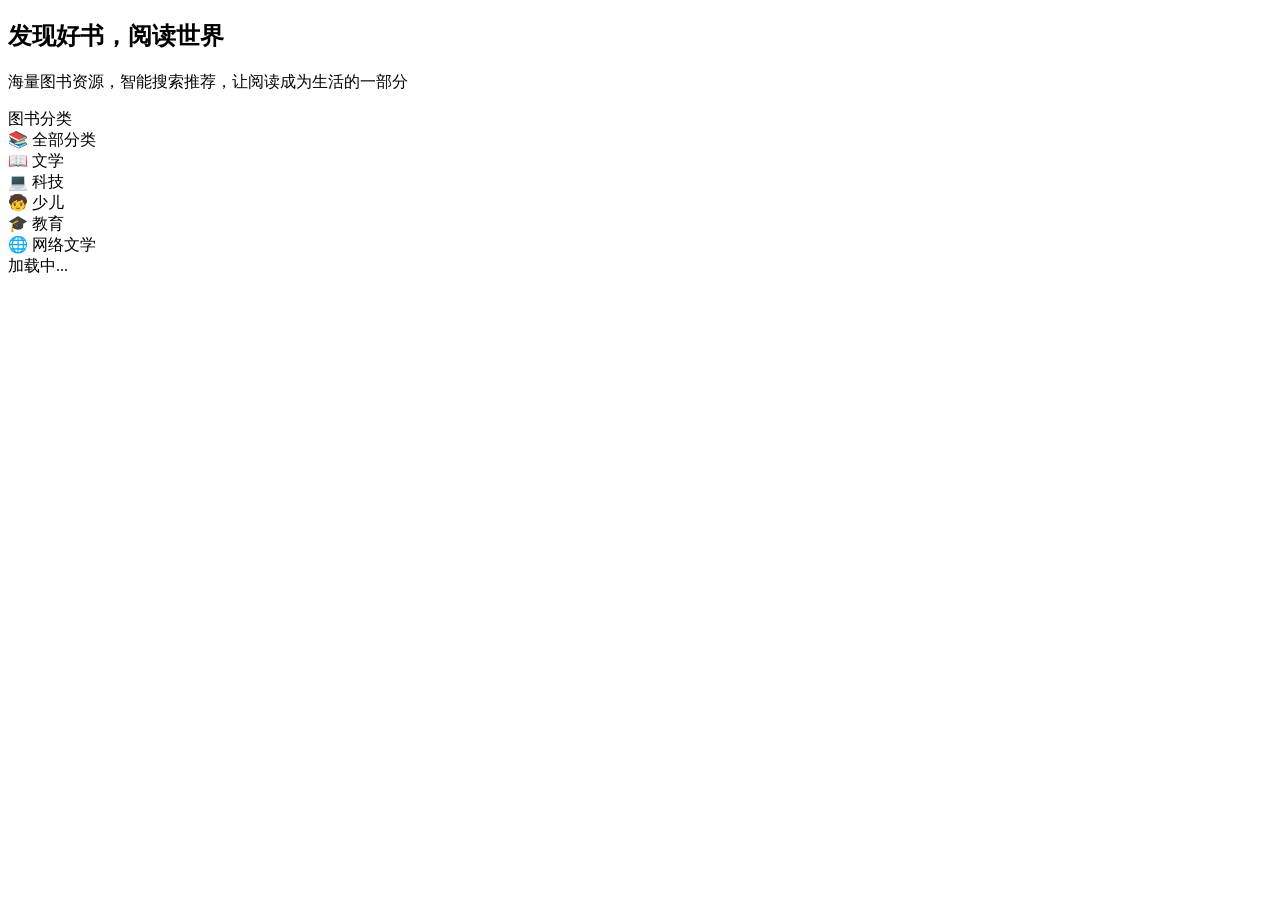
==== frontend/index.html @ d515b59f "feat: add frontend" ====
<!DOCTYPE html>
<html lang="zh-CN">
<head>
    <meta charset="UTF-8" />
    <meta name="viewport" content="width=device-width, initial-scale=1.0" />
    <title>CloudBook 云书房 - 发现好书，阅读世界</title>
    <link rel="stylesheet" href="/css/common.css" />
    <link rel="stylesheet" href="/css/components.css" />
    <link rel="stylesheet" href="/css/layout.css" />
    <link rel="stylesheet" href="/css/pages/home.css" />
</head>
<body>
    <div id="header"></div>

    <div class="home-banner">
        <div class="container">
            <h2>发现好书，阅读世界</h2>
            <p>海量图书资源，智能搜索推荐，让阅读成为生活的一部分</p>
        </div>
    </div>

    <div class="main-content">
        <div class="container">
            <div class="page-layout">
                <aside class="sidebar">
                    <div class="sidebar-title">图书分类</div>
                    <div class="category-list">
                        <div class="category-item active" data-category-id="0">
                            <span class="cat-icon">📚</span> 全部分类
                        </div>
                        <div class="category-item" data-category-id="1">
                            <span class="cat-icon">📖</span> 文学
                        </div>
                        <div class="category-item" data-category-id="2">
                            <span class="cat-icon">💻</span> 科技
                        </div>
                        <div class="category-item" data-category-id="3">
                            <span class="cat-icon">🧒</span> 少儿
                        </div>
                        <div class="category-item" data-category-id="4">
                            <span class="cat-icon">🎓</span> 教育
                        </div>
                        <div class="category-item" data-category-id="5">
                            <span class="cat-icon">🌐</span> 网络文学
                        </div>
                    </div>
                </aside>

                <div class="content-area">
                    <div class="book-grid" id="book-list">
                        <div class="loading-inline" style="grid-column:1/-1;">加载中...</div>
                    </div>
                    <div id="pagination-container"></div>
                </div>
            </div>
        </div>
    </div>

    <div id="footer"></div>

    <script src="/js/core/config.js"></script>
    <script src="/js/core/utils.js"></script>
    <script src="/js/core/api.js"></script>
    <script src="/js/modules/auth.js"></script>
    <script src="/js/modules/books.js"></script>
    <script src="/js/modules/cart.js"></script>
    <script src="/js/components/header.js"></script>
    <script src="/js/components/footer.js"></script>
    <script src="/js/components/pagination.js"></script>
    <script src="/js/components/modal.js"></script>
    <script src="/js/components/loading.js"></script>
    <script src="/js/app.js"></script>
</body>
</html>
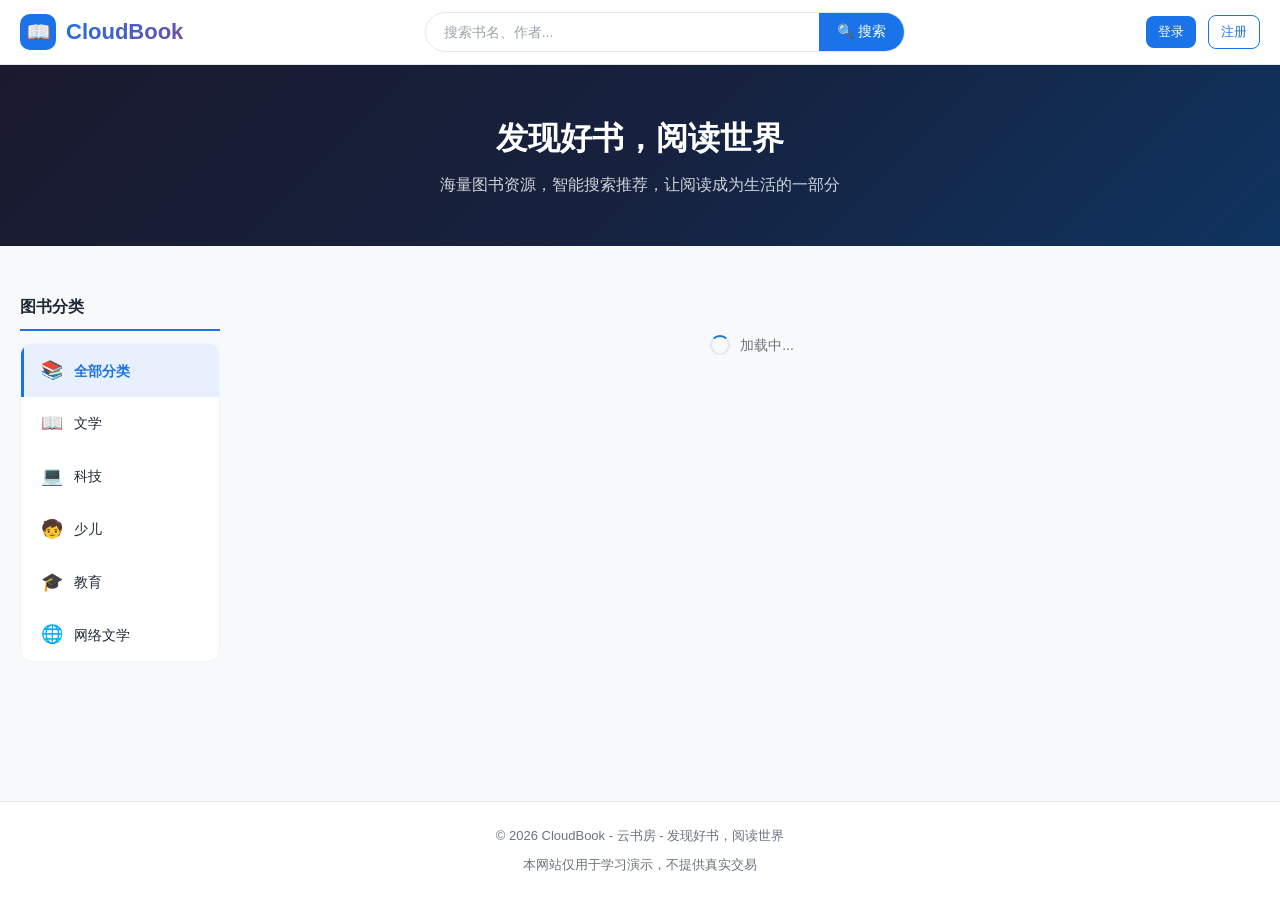
==== commit 9b73e9f4: "bug fix" ====
--- a/frontend/index.html
+++ b/frontend/index.html
@@ -4,10 +4,10 @@
     <meta charset="UTF-8" />
     <meta name="viewport" content="width=device-width, initial-scale=1.0" />
     <title>CloudBook 云书房 - 发现好书，阅读世界</title>
-    <link rel="stylesheet" href="/css/common.css" />
-    <link rel="stylesheet" href="/css/components.css" />
-    <link rel="stylesheet" href="/css/layout.css" />
-    <link rel="stylesheet" href="/css/pages/home.css" />
+    <link rel="stylesheet" href="./css/common.css" />
+    <link rel="stylesheet" href="./css/components.css" />
+    <link rel="stylesheet" href="./css/layout.css" />
+    <link rel="stylesheet" href="./css/pages/home.css" />
 </head>
 <body>
     <div id="header"></div>
@@ -58,17 +58,17 @@
 
     <div id="footer"></div>
 
-    <script src="/js/core/config.js"></script>
-    <script src="/js/core/utils.js"></script>
-    <script src="/js/core/api.js"></script>
-    <script src="/js/modules/auth.js"></script>
-    <script src="/js/modules/books.js"></script>
-    <script src="/js/modules/cart.js"></script>
-    <script src="/js/components/header.js"></script>
-    <script src="/js/components/footer.js"></script>
-    <script src="/js/components/pagination.js"></script>
-    <script src="/js/components/modal.js"></script>
-    <script src="/js/components/loading.js"></script>
-    <script src="/js/app.js"></script>
+    <script src="./js/core/config.js"></script>
+    <script src="./js/core/utils.js"></script>
+    <script src="./js/core/api.js"></script>
+    <script src="./js/modules/auth.js"></script>
+    <script src="./js/modules/books.js"></script>
+    <script src="./js/modules/cart.js"></script>
+    <script src="./js/components/header.js"></script>
+    <script src="./js/components/footer.js"></script>
+    <script src="./js/components/pagination.js"></script>
+    <script src="./js/components/modal.js"></script>
+    <script src="./js/components/loading.js"></script>
+    <script src="./js/app.js"></script>
 </body>
 </html>
--- a/frontend/css/common.css
+++ b/frontend/css/common.css
@@ -0,0 +1,206 @@
+/**
+ * 全局公共样式 - Z-Library 风格
+ */
+
+/* ===== CSS 变量 ===== */
+:root {
+    --primary: #1a73e8;
+    --primary-hover: #1557b0;
+    --primary-light: #e8f0fe;
+    --bg: #f8f9fb;
+    --bg-white: #ffffff;
+    --bg-dark: #1a1a2e;
+    --text: #1f2937;
+    --text-secondary: #6b7280;
+    --text-light: #9ca3af;
+    --border: #e5e7eb;
+    --border-light: #f3f4f6;
+    --danger: #ef4444;
+    --danger-hover: #dc2626;
+    --success: #10b981;
+    --warning: #f59e0b;
+    --shadow-sm: 0 1px 2px rgba(0,0,0,0.05);
+    --shadow: 0 1px 3px rgba(0,0,0,0.1), 0 1px 2px rgba(0,0,0,0.06);
+    --shadow-md: 0 4px 6px rgba(0,0,0,0.07), 0 2px 4px rgba(0,0,0,0.06);
+    --shadow-lg: 0 10px 25px rgba(0,0,0,0.1);
+    --radius: 8px;
+    --radius-lg: 12px;
+    --radius-full: 9999px;
+    --transition: 0.2s ease;
+    --max-width: 1280px;
+}
+
+/* ===== 重置样式 ===== */
+*, *::before, *::after {
+    margin: 0;
+    padding: 0;
+    box-sizing: border-box;
+}
+
+html {
+    font-size: 16px;
+    scroll-behavior: smooth;
+}
+
+body {
+    font-family: -apple-system, BlinkMacSystemFont, 'Segoe UI', 'PingFang SC', 'Microsoft YaHei', sans-serif;
+    color: var(--text);
+    background: var(--bg);
+    line-height: 1.6;
+    min-height: 100vh;
+    display: flex;
+    flex-direction: column;
+}
+
+a {
+    color: var(--primary);
+    text-decoration: none;
+    transition: color var(--transition);
+}
+
+a:hover {
+    color: var(--primary-hover);
+}
+
+img {
+    max-width: 100%;
+    height: auto;
+    display: block;
+}
+
+ul, ol {
+    list-style: none;
+}
+
+input, button, select, textarea {
+    font-family: inherit;
+    font-size: inherit;
+    outline: none;
+}
+
+button {
+    cursor: pointer;
+    border: none;
+    background: none;
+}
+
+/* ===== 通用类 ===== */
+.container {
+    max-width: var(--max-width);
+    margin: 0 auto;
+    padding: 0 20px;
+    width: 100%;
+}
+
+.flex {
+    display: flex;
+}
+
+.flex-col {
+    display: flex;
+    flex-direction: column;
+}
+
+.flex-center {
+    display: flex;
+    align-items: center;
+    justify-content: center;
+}
+
+.flex-between {
+    display: flex;
+    align-items: center;
+    justify-content: space-between;
+}
+
+.text-center {
+    text-align: center;
+}
+
+.text-right {
+    text-align: right;
+}
+
+.text-muted {
+    color: var(--text-secondary);
+}
+
+.text-danger {
+    color: var(--danger);
+}
+
+.text-success {
+    color: var(--success);
+}
+
+.font-bold {
+    font-weight: 600;
+}
+
+.mt-1 { margin-top: 0.5rem; }
+.mt-2 { margin-top: 1rem; }
+.mt-3 { margin-top: 1.5rem; }
+.mt-4 { margin-top: 2rem; }
+.mb-1 { margin-bottom: 0.5rem; }
+.mb-2 { margin-bottom: 1rem; }
+.mb-3 { margin-bottom: 1.5rem; }
+.mb-4 { margin-bottom: 2rem; }
+.mr-1 { margin-right: 0.5rem; }
+.mr-2 { margin-right: 1rem; }
+.ml-1 { margin-left: 0.5rem; }
+.ml-2 { margin-left: 1rem; }
+
+/* ===== 动画 ===== */
+@keyframes slideIn {
+    from { transform: translateX(100%); opacity: 0; }
+    to { transform: translateX(0); opacity: 1; }
+}
+
+@keyframes fadeIn {
+    from { opacity: 0; }
+    to { opacity: 1; }
+}
+
+@keyframes spin {
+    to { transform: rotate(360deg); }
+}
+
+@keyframes pulse {
+    0%, 100% { opacity: 1; }
+    50% { opacity: 0.5; }
+}
+
+/* ===== 滚动条 ===== */
+::-webkit-scrollbar {
+    width: 6px;
+    height: 6px;
+}
+
+::-webkit-scrollbar-track {
+    background: var(--border-light);
+}
+
+::-webkit-scrollbar-thumb {
+    background: #c1c1c1;
+    border-radius: 3px;
+}
+
+::-webkit-scrollbar-thumb:hover {
+    background: #a1a1a1;
+}
+
+/* ===== 主内容区域 ===== */
+.main-content {
+    flex: 1;
+    padding: 24px 0;
+}
+
+/* ===== 响应式 ===== */
+@media (max-width: 768px) {
+    .container {
+        padding: 0 12px;
+    }
+    .main-content {
+        padding: 16px 0;
+    }
+}
--- a/frontend/css/components.css
+++ b/frontend/css/components.css
@@ -0,0 +1,591 @@
+/**
+ * 组件样式 - Z-Library 风格
+ */
+
+/* ===== 按钮 ===== */
+.btn {
+    display: inline-flex;
+    align-items: center;
+    justify-content: center;
+    gap: 6px;
+    padding: 10px 20px;
+    border-radius: var(--radius);
+    font-size: 14px;
+    font-weight: 500;
+    transition: all var(--transition);
+    white-space: nowrap;
+    user-select: none;
+}
+
+.btn-primary {
+    background: var(--primary);
+    color: #fff;
+}
+
+.btn-primary:hover {
+    background: var(--primary-hover);
+    box-shadow: var(--shadow-md);
+}
+
+.btn-secondary {
+    background: var(--bg);
+    color: var(--text);
+    border: 1px solid var(--border);
+}
+
+.btn-secondary:hover {
+    background: var(--border-light);
+}
+
+.btn-danger {
+    background: var(--danger);
+    color: #fff;
+}
+
+.btn-danger:hover {
+    background: var(--danger-hover);
+}
+
+.btn-outline {
+    background: transparent;
+    color: var(--primary);
+    border: 1px solid var(--primary);
+}
+
+.btn-outline:hover {
+    background: var(--primary-light);
+}
+
+.btn-sm {
+    padding: 6px 12px;
+    font-size: 13px;
+}
+
+.btn-lg {
+    padding: 14px 28px;
+    font-size: 16px;
+}
+
+.btn-block {
+    width: 100%;
+}
+
+.btn:disabled {
+    opacity: 0.5;
+    cursor: not-allowed;
+}
+
+/* ===== 图书卡片 ===== */
+.book-card {
+    background: var(--bg-white);
+    border-radius: var(--radius-lg);
+    overflow: hidden;
+    transition: all var(--transition);
+    cursor: pointer;
+    border: 1px solid var(--border-light);
+    position: relative;
+}
+
+.book-card:hover {
+    transform: translateY(-4px);
+    box-shadow: var(--shadow-lg);
+    border-color: var(--primary);
+}
+
+.book-card .book-cover {
+    position: relative;
+    width: 100%;
+    padding-top: 130%;
+    background: linear-gradient(135deg, #667eea 0%, #764ba2 100%);
+    overflow: hidden;
+}
+
+.book-card .book-cover img {
+    position: absolute;
+    top: 0;
+    left: 0;
+    width: 100%;
+    height: 100%;
+    object-fit: cover;
+    transition: transform 0.4s ease;
+}
+
+.book-card:hover .book-cover img {
+    transform: scale(1.05);
+}
+
+.book-card .book-cover .cover-placeholder {
+    position: absolute;
+    top: 0;
+    left: 0;
+    width: 100%;
+    height: 100%;
+    display: flex;
+    align-items: center;
+    justify-content: center;
+    font-size: 48px;
+    color: rgba(255,255,255,0.6);
+    background: linear-gradient(135deg, #667eea 0%, #764ba2 100%);
+}
+
+.book-card .book-info {
+    padding: 14px;
+}
+
+.book-card .book-title {
+    font-size: 15px;
+    font-weight: 600;
+    color: var(--text);
+    margin-bottom: 6px;
+    display: -webkit-box;
+    -webkit-line-clamp: 2;
+    -webkit-box-orient: vertical;
+    overflow: hidden;
+    line-height: 1.4;
+    min-height: 42px;
+}
+
+.book-card .book-author {
+    font-size: 13px;
+    color: var(--text-secondary);
+    margin-bottom: 8px;
+    display: -webkit-box;
+    -webkit-line-clamp: 1;
+    -webkit-box-orient: vertical;
+    overflow: hidden;
+}
+
+.book-card .book-footer {
+    display: flex;
+    align-items: center;
+    justify-content: space-between;
+}
+
+.book-card .book-price {
+    font-size: 18px;
+    font-weight: 700;
+    color: #e74c3c;
+}
+
+.book-card .book-price .unit {
+    font-size: 13px;
+    font-weight: 500;
+}
+
+.book-card .book-stock {
+    font-size: 12px;
+    color: var(--text-light);
+}
+
+.book-card .book-category-tag {
+    position: absolute;
+    top: 10px;
+    left: 10px;
+    background: rgba(0,0,0,0.6);
+    color: #fff;
+    padding: 3px 10px;
+    border-radius: var(--radius-full);
+    font-size: 11px;
+    z-index: 1;
+}
+
+/* ===== 表格 ===== */
+.data-table {
+    width: 100%;
+    border-collapse: collapse;
+    background: var(--bg-white);
+    border-radius: var(--radius-lg);
+    overflow: hidden;
+    box-shadow: var(--shadow-sm);
+}
+
+.data-table thead {
+    background: var(--bg);
+}
+
+.data-table th {
+    padding: 14px 16px;
+    text-align: left;
+    font-weight: 600;
+    font-size: 13px;
+    color: var(--text-secondary);
+    text-transform: uppercase;
+    letter-spacing: 0.5px;
+    border-bottom: 2px solid var(--border);
+}
+
+.data-table td {
+    padding: 14px 16px;
+    border-bottom: 1px solid var(--border-light);
+    font-size: 14px;
+    color: var(--text);
+}
+
+.data-table tbody tr:hover {
+    background: var(--primary-light);
+}
+
+.data-table .table-cover {
+    width: 40px;
+    height: 52px;
+    border-radius: 4px;
+    object-fit: cover;
+    background: linear-gradient(135deg, #667eea 0%, #764ba2 100%);
+}
+
+/* ===== 表单 ===== */
+.form-group {
+    margin-bottom: 20px;
+}
+
+.form-group label {
+    display: block;
+    margin-bottom: 6px;
+    font-size: 14px;
+    font-weight: 500;
+    color: var(--text);
+}
+
+.form-input {
+    width: 100%;
+    padding: 10px 14px;
+    border: 1px solid var(--border);
+    border-radius: var(--radius);
+    font-size: 14px;
+    color: var(--text);
+    background: var(--bg-white);
+    transition: border-color var(--transition), box-shadow var(--transition);
+}
+
+.form-input:focus {
+    border-color: var(--primary);
+    box-shadow: 0 0 0 3px var(--primary-light);
+}
+
+.form-input::placeholder {
+    color: var(--text-light);
+}
+
+.form-input.error {
+    border-color: var(--danger);
+}
+
+.form-error {
+    font-size: 12px;
+    color: var(--danger);
+    margin-top: 4px;
+}
+
+textarea.form-input {
+    resize: vertical;
+    min-height: 80px;
+}
+
+select.form-input {
+    appearance: none;
+    background-image: url("data:image/svg+xml,%3Csvg xmlns='http://www.w3.org/2000/svg' width='12' height='12' fill='%236b7280' viewBox='0 0 16 16'%3E%3Cpath d='M8 11L3 6h10z'/%3E%3C/svg%3E");
+    background-repeat: no-repeat;
+    background-position: right 12px center;
+    padding-right: 36px;
+}
+
+/* ===== 弹窗/模态框 ===== */
+.modal-overlay {
+    position: fixed;
+    top: 0;
+    left: 0;
+    width: 100%;
+    height: 100%;
+    background: rgba(0,0,0,0.5);
+    z-index: 1000;
+    display: flex;
+    align-items: center;
+    justify-content: center;
+    animation: fadeIn 0.2s ease;
+}
+
+.modal {
+    background: var(--bg-white);
+    border-radius: var(--radius-lg);
+    width: 90%;
+    max-width: 520px;
+    max-height: 80vh;
+    overflow-y: auto;
+    box-shadow: var(--shadow-lg);
+    animation: fadeIn 0.3s ease;
+}
+
+.modal-header {
+    display: flex;
+    align-items: center;
+    justify-content: space-between;
+    padding: 20px 24px;
+    border-bottom: 1px solid var(--border-light);
+}
+
+.modal-header h3 {
+    font-size: 18px;
+    font-weight: 600;
+}
+
+.modal-close {
+    width: 32px;
+    height: 32px;
+    border-radius: 50%;
+    display: flex;
+    align-items: center;
+    justify-content: center;
+    font-size: 20px;
+    color: var(--text-secondary);
+    transition: all var(--transition);
+}
+
+.modal-close:hover {
+    background: var(--bg);
+    color: var(--text);
+}
+
+.modal-body {
+    padding: 24px;
+}
+
+.modal-footer {
+    padding: 16px 24px;
+    border-top: 1px solid var(--border-light);
+    display: flex;
+    justify-content: flex-end;
+    gap: 10px;
+}
+
+/* ===== 分页 ===== */
+.pagination {
+    display: flex;
+    align-items: center;
+    justify-content: center;
+    gap: 4px;
+    margin-top: 32px;
+}
+
+.pagination .page-btn {
+    min-width: 36px;
+    height: 36px;
+    display: flex;
+    align-items: center;
+    justify-content: center;
+    padding: 0 8px;
+    border-radius: var(--radius);
+    font-size: 14px;
+    color: var(--text);
+    background: var(--bg-white);
+    border: 1px solid var(--border);
+    transition: all var(--transition);
+}
+
+.pagination .page-btn:hover:not(.active):not(:disabled) {
+    border-color: var(--primary);
+    color: var(--primary);
+}
+
+.pagination .page-btn.active {
+    background: var(--primary);
+    color: #fff;
+    border-color: var(--primary);
+}
+
+.pagination .page-btn:disabled {
+    opacity: 0.4;
+    cursor: not-allowed;
+}
+
+.pagination .page-info {
+    font-size: 13px;
+    color: var(--text-secondary);
+    margin: 0 8px;
+}
+
+/* ===== 加载动画 ===== */
+.loading-overlay {
+    position: fixed;
+    top: 0;
+    left: 0;
+    width: 100%;
+    height: 100%;
+    background: rgba(255,255,255,0.8);
+    z-index: 9999;
+    display: flex;
+    align-items: center;
+    justify-content: center;
+}
+
+.loading-spinner {
+    width: 40px;
+    height: 40px;
+    border: 3px solid var(--border);
+    border-top-color: var(--primary);
+    border-radius: 50%;
+    animation: spin 0.8s linear infinite;
+}
+
+.loading-inline {
+    display: flex;
+    align-items: center;
+    justify-content: center;
+    padding: 40px;
+    color: var(--text-secondary);
+    font-size: 14px;
+}
+
+.loading-inline::before {
+    content: '';
+    width: 20px;
+    height: 20px;
+    border: 2px solid var(--border);
+    border-top-color: var(--primary);
+    border-radius: 50%;
+    animation: spin 0.8s linear infinite;
+    margin-right: 10px;
+}
+
+/* ===== 空状态 ===== */
+.empty-state {
+    text-align: center;
+    padding: 60px 20px;
+    color: var(--text-secondary);
+}
+
+.empty-state .empty-icon {
+    font-size: 64px;
+    margin-bottom: 16px;
+    opacity: 0.4;
+}
+
+.empty-state p {
+    font-size: 16px;
+    margin-bottom: 8px;
+}
+
+.empty-state .sub-text {
+    font-size: 13px;
+    color: var(--text-light);
+}
+
+/* ===== 状态标签 ===== */
+.status-badge {
+    display: inline-block;
+    padding: 4px 12px;
+    border-radius: var(--radius-full);
+    font-size: 12px;
+    font-weight: 500;
+}
+
+.status-pending {
+    background: #fef3c7;
+    color: #92400e;
+}
+
+.status-paid {
+    background: #dbeafe;
+    color: #1e40af;
+}
+
+.status-done {
+    background: #d1fae5;
+    color: #065f46;
+}
+
+.status-cancelled {
+    background: #fee2e2;
+    color: #991b1b;
+}
+
+/* ===== 搜索框 ===== */
+.search-box {
+    display: flex;
+    align-items: center;
+    background: var(--bg-white);
+    border: 1px solid var(--border);
+    border-radius: var(--radius-full);
+    overflow: hidden;
+    transition: border-color var(--transition), box-shadow var(--transition);
+}
+
+.search-box:focus-within {
+    border-color: var(--primary);
+    box-shadow: 0 0 0 3px var(--primary-light);
+}
+
+.search-box input {
+    flex: 1;
+    border: none;
+    padding: 10px 18px;
+    font-size: 14px;
+    background: transparent;
+    color: var(--text);
+}
+
+.search-box input::placeholder {
+    color: var(--text-light);
+}
+
+.search-box button {
+    padding: 10px 18px;
+    background: var(--primary);
+    color: #fff;
+    font-size: 14px;
+    transition: background var(--transition);
+}
+
+.search-box button:hover {
+    background: var(--primary-hover);
+}
+
+/* ===== 数量选择器 ===== */
+.quantity-input {
+    display: flex;
+    align-items: center;
+    border: 1px solid var(--border);
+    border-radius: var(--radius);
+    overflow: hidden;
+}
+
+.quantity-input button {
+    width: 32px;
+    height: 32px;
+    display: flex;
+    align-items: center;
+    justify-content: center;
+    background: var(--bg);
+    color: var(--text);
+    font-size: 16px;
+    transition: background var(--transition);
+}
+
+.quantity-input button:hover {
+    background: var(--border);
+}
+
+.quantity-input input {
+    width: 48px;
+    height: 32px;
+    border: none;
+    border-left: 1px solid var(--border);
+    border-right: 1px solid var(--border);
+    text-align: center;
+    font-size: 14px;
+    color: var(--text);
+}
+
+/* ===== 响应式 ===== */
+@media (max-width: 768px) {
+    .data-table {
+        font-size: 12px;
+    }
+    .data-table th,
+    .data-table td {
+        padding: 10px 8px;
+    }
+    .modal {
+        width: 95%;
+        max-width: none;
+    }
+}
--- a/frontend/css/layout.css
+++ b/frontend/css/layout.css
@@ -0,0 +1,424 @@
+/**
+ * 布局样式 - Z-Library 风格
+ */
+
+/* ===== 头部导航栏 ===== */
+.header {
+    background: var(--bg-white);
+    border-bottom: 1px solid var(--border);
+    position: sticky;
+    top: 0;
+    z-index: 100;
+    box-shadow: var(--shadow-sm);
+}
+
+.header .header-inner {
+    display: flex;
+    align-items: center;
+    justify-content: space-between;
+    height: 64px;
+    gap: 20px;
+}
+
+.header .logo {
+    display: flex;
+    align-items: center;
+    gap: 10px;
+    font-size: 22px;
+    font-weight: 700;
+    color: var(--text);
+    flex-shrink: 0;
+}
+
+.header .logo .logo-icon {
+    width: 36px;
+    height: 36px;
+    background: var(--primary);
+    border-radius: 10px;
+    display: flex;
+    align-items: center;
+    justify-content: center;
+    color: #fff;
+    font-size: 20px;
+}
+
+.header .logo span {
+    background: linear-gradient(135deg, var(--primary), #764ba2);
+    -webkit-background-clip: text;
+    -webkit-text-fill-color: transparent;
+    background-clip: text;
+}
+
+.header .header-search {
+    flex: 1;
+    max-width: 480px;
+}
+
+.header .header-actions {
+    display: flex;
+    align-items: center;
+    gap: 12px;
+    flex-shrink: 0;
+}
+
+.header .header-actions .user-info {
+    font-size: 14px;
+    color: var(--text);
+    display: flex;
+    align-items: center;
+    gap: 6px;
+}
+
+.header .header-actions .user-avatar {
+    width: 32px;
+    height: 32px;
+    border-radius: 50%;
+    background: var(--primary-light);
+    color: var(--primary);
+    display: flex;
+    align-items: center;
+    justify-content: center;
+    font-size: 14px;
+    font-weight: 600;
+}
+
+.header .cart-btn {
+    position: relative;
+    width: 40px;
+    height: 40px;
+    border-radius: var(--radius);
+    display: flex;
+    align-items: center;
+    justify-content: center;
+    font-size: 20px;
+    color: var(--text);
+    transition: all var(--transition);
+}
+
+.header .cart-btn:hover {
+    background: var(--primary-light);
+    color: var(--primary);
+}
+
+.header .cart-badge {
+    position: absolute;
+    top: 2px;
+    right: 2px;
+    min-width: 18px;
+    height: 18px;
+    background: var(--danger);
+    color: #fff;
+    border-radius: 9px;
+    font-size: 11px;
+    display: flex;
+    align-items: center;
+    justify-content: center;
+    padding: 0 5px;
+    font-weight: 600;
+}
+
+.header .nav-link {
+    padding: 8px 14px;
+    border-radius: var(--radius);
+    font-size: 14px;
+    color: var(--text);
+    transition: all var(--transition);
+}
+
+.header .nav-link:hover {
+    background: var(--bg);
+    color: var(--primary);
+}
+
+.header .nav-link.admin-link {
+    color: var(--primary);
+    font-weight: 500;
+}
+
+/* ===== 底部 ===== */
+.footer {
+    background: var(--bg-white);
+    border-top: 1px solid var(--border);
+    padding: 24px 0;
+    margin-top: auto;
+}
+
+.footer .footer-inner {
+    text-align: center;
+    color: var(--text-secondary);
+    font-size: 13px;
+}
+
+.footer .footer-inner a {
+    color: var(--text-secondary);
+}
+
+.footer .footer-inner a:hover {
+    color: var(--primary);
+}
+
+/* ===== 侧边栏（分类导航） ===== */
+.page-layout {
+    display: flex;
+    gap: 24px;
+}
+
+.sidebar {
+    width: 200px;
+    flex-shrink: 0;
+}
+
+.sidebar .sidebar-title {
+    font-size: 16px;
+    font-weight: 600;
+    margin-bottom: 12px;
+    padding-bottom: 10px;
+    border-bottom: 2px solid var(--primary);
+    color: var(--text);
+}
+
+.sidebar .category-list {
+    background: var(--bg-white);
+    border-radius: var(--radius-lg);
+    overflow: hidden;
+    border: 1px solid var(--border-light);
+}
+
+.sidebar .category-item {
+    display: flex;
+    align-items: center;
+    gap: 10px;
+    padding: 12px 16px;
+    font-size: 14px;
+    color: var(--text);
+    cursor: pointer;
+    transition: all var(--transition);
+    border-left: 3px solid transparent;
+}
+
+.sidebar .category-item:hover {
+    background: var(--primary-light);
+    color: var(--primary);
+}
+
+.sidebar .category-item.active {
+    background: var(--primary-light);
+    color: var(--primary);
+    border-left-color: var(--primary);
+    font-weight: 600;
+}
+
+.sidebar .category-item .cat-icon {
+    font-size: 18px;
+    width: 24px;
+    text-align: center;
+}
+
+.sidebar .category-count {
+    margin-left: auto;
+    font-size: 12px;
+    color: var(--text-light);
+    background: var(--bg);
+    padding: 2px 8px;
+    border-radius: var(--radius-full);
+}
+
+.content-area {
+    flex: 1;
+    min-width: 0;
+}
+
+/* ===== 图书网格 ===== */
+.book-grid {
+    display: grid;
+    grid-template-columns: repeat(4, 1fr);
+    gap: 20px;
+}
+
+/* ===== 页面标题 ===== */
+.page-header {
+    display: flex;
+    align-items: center;
+    justify-content: space-between;
+    margin-bottom: 24px;
+}
+
+.page-title {
+    font-size: 24px;
+    font-weight: 700;
+    color: var(--text);
+}
+
+.page-subtitle {
+    font-size: 14px;
+    color: var(--text-secondary);
+    margin-top: 4px;
+}
+
+/* ===== 面包屑 ===== */
+.breadcrumb {
+    display: flex;
+    align-items: center;
+    gap: 8px;
+    font-size: 13px;
+    color: var(--text-secondary);
+    margin-bottom: 16px;
+}
+
+.breadcrumb a {
+    color: var(--text-secondary);
+}
+
+.breadcrumb a:hover {
+    color: var(--primary);
+}
+
+.breadcrumb .separator {
+    color: var(--text-light);
+}
+
+/* ===== 卡片面板 ===== */
+.panel {
+    background: var(--bg-white);
+    border-radius: var(--radius-lg);
+    border: 1px solid var(--border-light);
+    padding: 24px;
+    margin-bottom: 20px;
+}
+
+.panel-title {
+    font-size: 16px;
+    font-weight: 600;
+    margin-bottom: 16px;
+    padding-bottom: 12px;
+    border-bottom: 1px solid var(--border-light);
+}
+
+/* ===== 认证页面布局 ===== */
+.auth-page {
+    min-height: 100vh;
+    display: flex;
+    align-items: center;
+    justify-content: center;
+    background: linear-gradient(135deg, #667eea 0%, #764ba2 100%);
+    padding: 20px;
+}
+
+.auth-card {
+    background: var(--bg-white);
+    border-radius: var(--radius-lg);
+    box-shadow: var(--shadow-lg);
+    width: 100%;
+    max-width: 420px;
+    padding: 40px;
+}
+
+.auth-card .auth-logo {
+    text-align: center;
+    margin-bottom: 32px;
+}
+
+.auth-card .auth-logo .logo-icon {
+    width: 56px;
+    height: 56px;
+    background: var(--primary);
+    border-radius: 16px;
+    display: inline-flex;
+    align-items: center;
+    justify-content: center;
+    color: #fff;
+    font-size: 28px;
+    margin-bottom: 12px;
+}
+
+.auth-card .auth-logo h1 {
+    font-size: 24px;
+    font-weight: 700;
+    background: linear-gradient(135deg, var(--primary), #764ba2);
+    -webkit-background-clip: text;
+    -webkit-text-fill-color: transparent;
+    background-clip: text;
+}
+
+.auth-card .auth-subtitle {
+    text-align: center;
+    color: var(--text-secondary);
+    font-size: 14px;
+    margin-bottom: 28px;
+}
+
+.auth-card .auth-footer {
+    text-align: center;
+    margin-top: 24px;
+    font-size: 14px;
+    color: var(--text-secondary);
+}
+
+/* ===== 响应式 ===== */
+@media (max-width: 1024px) {
+    .book-grid {
+        grid-template-columns: repeat(3, 1fr);
+    }
+}
+
+@media (max-width: 768px) {
+    .header .header-inner {
+        height: 56px;
+        gap: 10px;
+    }
+    .header .logo {
+        font-size: 18px;
+    }
+    .header .header-search {
+        max-width: none;
+    }
+    .header .header-search .search-box input {
+        padding: 8px 12px;
+        font-size: 13px;
+    }
+    .page-layout {
+        flex-direction: column;
+    }
+    .sidebar {
+        width: 100%;
+    }
+    .sidebar .category-list {
+        display: flex;
+        flex-wrap: wrap;
+        gap: 4px;
+        border: none;
+        background: transparent;
+    }
+    .sidebar .category-item {
+        border-radius: var(--radius-full);
+        padding: 8px 14px;
+        border: 1px solid var(--border);
+        background: var(--bg-white);
+    }
+    .sidebar .category-item.active {
+        background: var(--primary);
+        color: #fff;
+        border-color: var(--primary);
+    }
+    .book-grid {
+        grid-template-columns: repeat(2, 1fr);
+        gap: 12px;
+    }
+    .auth-card {
+        padding: 28px 20px;
+    }
+}
+
+@media (max-width: 480px) {
+    .book-grid {
+        grid-template-columns: repeat(2, 1fr);
+        gap: 10px;
+    }
+    .header .header-inner {
+        gap: 8px;
+    }
+    .header .nav-link {
+        padding: 6px 8px;
+        font-size: 12px;
+    }
+}
--- a/frontend/css/pages/home.css
+++ b/frontend/css/pages/home.css
@@ -0,0 +1,100 @@
+/**
+ * 首页样式
+ */
+
+/* 首页横幅 */
+.home-banner {
+    background: linear-gradient(135deg, #1a1a2e 0%, #16213e 50%, #0f3460 100%);
+    padding: 48px 0;
+    margin-bottom: 24px;
+    color: #fff;
+    text-align: center;
+}
+
+.home-banner h2 {
+    font-size: 32px;
+    font-weight: 700;
+    margin-bottom: 8px;
+}
+
+.home-banner p {
+    font-size: 16px;
+    opacity: 0.8;
+    max-width: 600px;
+    margin: 0 auto;
+}
+
+/* 热门标签 */
+.hot-tags {
+    display: flex;
+    flex-wrap: wrap;
+    gap: 8px;
+    margin-bottom: 20px;
+}
+
+.hot-tag {
+    padding: 6px 14px;
+    background: var(--bg-white);
+    border: 1px solid var(--border);
+    border-radius: var(--radius-full);
+    font-size: 13px;
+    color: var(--text-secondary);
+    cursor: pointer;
+    transition: all var(--transition);
+}
+
+.hot-tag:hover {
+    border-color: var(--primary);
+    color: var(--primary);
+    background: var(--primary-light);
+}
+
+/* 排序栏 */
+.sort-bar {
+    display: flex;
+    align-items: center;
+    justify-content: space-between;
+    margin-bottom: 20px;
+    padding: 12px 16px;
+    background: var(--bg-white);
+    border-radius: var(--radius);
+    border: 1px solid var(--border-light);
+}
+
+.sort-bar .result-count {
+    font-size: 14px;
+    color: var(--text-secondary);
+}
+
+.sort-bar .sort-options {
+    display: flex;
+    gap: 8px;
+}
+
+.sort-bar .sort-option {
+    padding: 6px 14px;
+    border-radius: var(--radius-full);
+    font-size: 13px;
+    color: var(--text-secondary);
+    cursor: pointer;
+    transition: all var(--transition);
+}
+
+.sort-bar .sort-option:hover,
+.sort-bar .sort-option.active {
+    background: var(--primary);
+    color: #fff;
+}
+
+/* 响应式 */
+@media (max-width: 768px) {
+    .home-banner {
+        padding: 32px 0;
+    }
+    .home-banner h2 {
+        font-size: 22px;
+    }
+    .home-banner p {
+        font-size: 14px;
+    }
+}
